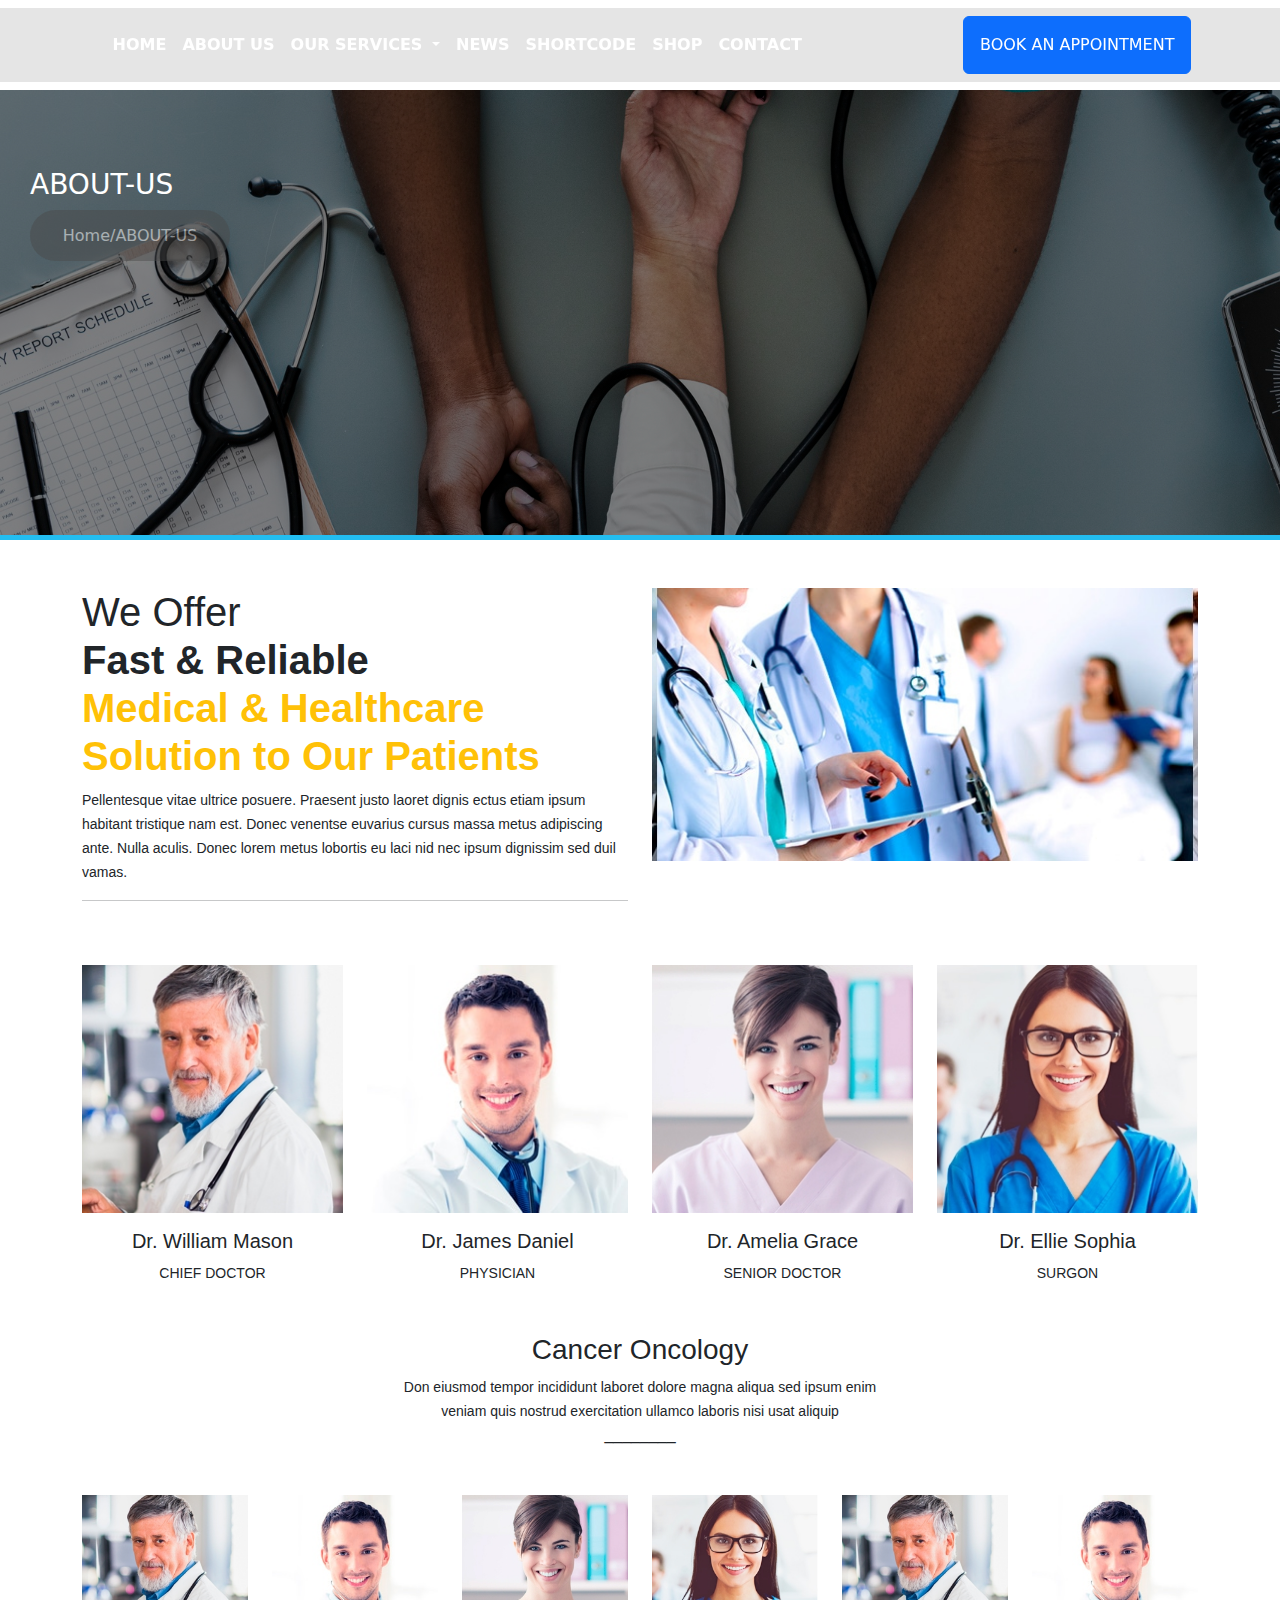
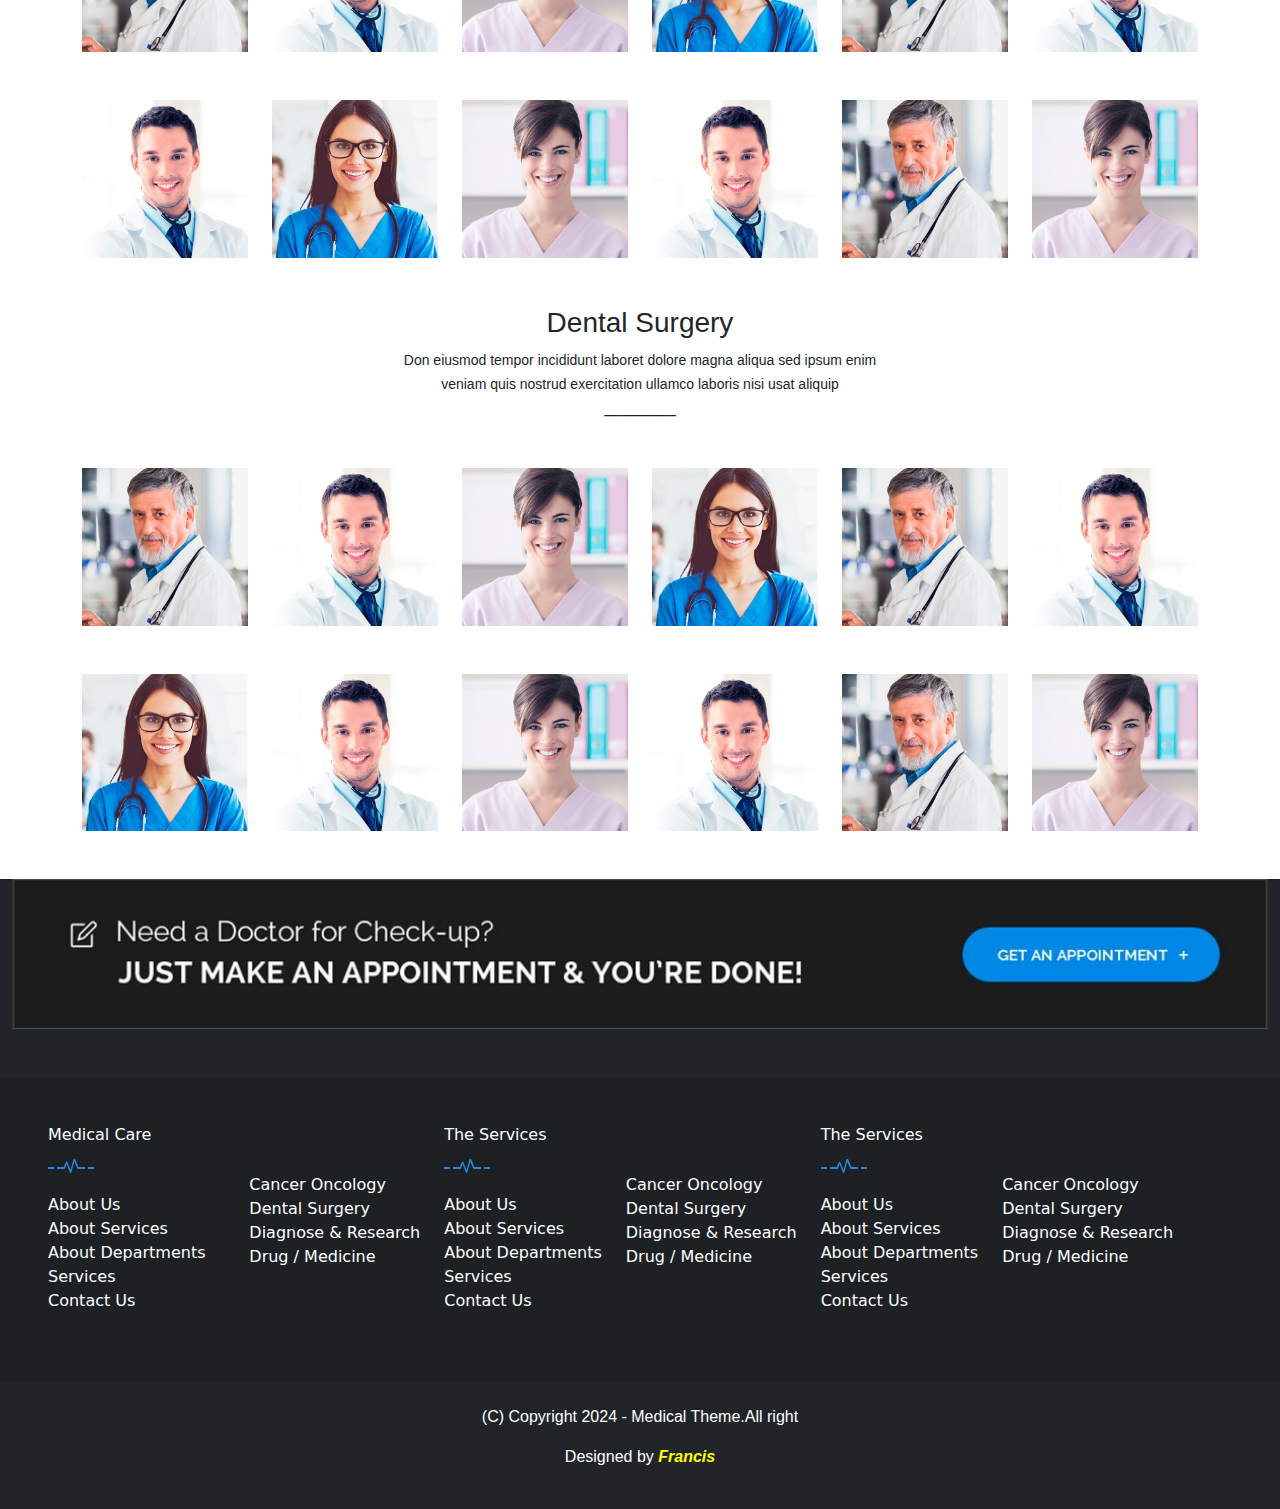
==== aboutus.html @ 5e41c4dc "new work" ====
<!DOCTYPE html>
<html lang="en">

<head>
    <meta charset="UTF-8">
    <meta name="viewport" content="width=device-width, initial-scale=1.0">
    <title>Document</title>
    <link rel="stylesheet" href="aboutus.css">
    <link href="https://cdn.jsdelivr.net/npm/bootstrap@5.3.3/dist/css/bootstrap.min.css" rel="stylesheet"
        integrity="sha384-QWTKZyjpPEjISv5WaRU9OFeRpok6YctnYmDr5pNlyT2bRjXh0JMhjY6hW+ALEwIH" crossorigin="anonymous">
    <link rel="stylesheet" href="https://cdnjs.cloudflare.com/ajax/libs/font-awesome/6.5.2/css/all.min.css"
        integrity="sha512-SnH5WK+bZxgPHs44uWIX+LLJAJ9/2PkPKZ5QiAj6Ta86w+fsb2TkcmfRyVX3pBnMFcV7oQPJkl9QevSCWr3W6A=="
        crossorigin="anonymous" referrerpolicy="no-referrer" />

</head>

<body>
   <!--navbar starts-->
   <nav class="navbar navbar-expand-lg text-white mx-auto sticky-top">

    <div class="container-fluid text-white py-2">
        <a class="navbar-brand" href="#"></a>
        <button class="navbar-toggler" type="button" data-bs-toggle="collapse"
            data-bs-target="#navbarSupportedContent" aria-controls="navbarSupportedContent" aria-expanded="false"
            aria-label="Toggle navigation">
            <span class="navbar-toggler-icon"></span>
        </button>
        <div class="collapse navbar-collapse text-white" id="navbarSupportedContent">
            <ul class="navbar-nav mx-auto  mb-2 mb-lg-0 text-white">
                <li class="nav-item">
                    <a class="nav-link active" aria-current="page" href="index.html">HOME</a>
                </li>
                <li class="nav-item">
                    <a class="nav-link" href="aboutus.html">ABOUT US</a>
                </li>
                <li class="nav-item dropdown">
                    <a class="nav-link dropdown-toggle" href="#" role="button" data-bs-toggle="dropdown"
                        aria-expanded="false">
                        OUR SERVICES
                    </a>
                    <ul class="dropdown-menu">
                        <li><a class="dropdown-item  text-dark" href="department.html">DEPARTMENTS</a></li>
                        <li>
                            <hr class="dropdown-divider">
                        </li>
                        <li><a class="dropdown-item  text-dark" href="services.html">SERVICES</a></li>
                    </ul>
                </li>
                <li class="nav-item">
                    <a class="nav-link" href="#">NEWS</a>
                </li>
                <li class="nav-item">
                    <a class="nav-link" href="#">SHORTCODE</a>
                </li>
                <li class="nav-item">
                    <a class="nav-link" href="#"> SHOP</a>
                </li>
                <li class="nav-item">
                    <a class="nav-link" href="contactus.html">CONTACT</a>
                </li>
            </ul>
            <button class="btn btn-primary mx-auto p-3">BOOK AN APPOINTMENT</button>
        </div>
    </div>
</nav>
<!---navbar ends-->

    <!---hero section starts-->
    <div class="background text-white mb-5 P-">
        <h3 class="mt-5">ABOUT-US</h3>
        <h2 class=" fs-6 p-3 text-center"><a href="index.html">Home</a>/ABOUT-US</h2>
    </div>
    <!---hero sections ends-->


    <!------>
    <section class="offer my-5">
        <div class="container">
            <div class="row">
                <div class="col-md-6">
                    <h1 class=>We Offer <br><b>Fast & Reliable</b><br> <b><span class="text-warning"> Medical &
                                Healthcare <br>
                                Solution to Our Patients</span></b>
                    </h1>
                    <small class="my-3"> Pellentesque vitae ultrice posuere. Praesent justo laoret dignis ectus etiam
                        ipsum
                        habitant tristique nam est. Donec venentse euvarius cursus massa metus adipiscing ante. Nulla
                        aculis. Donec lorem metus lobortis eu laci nid nec ipsum dignissim sed duil vamas.

                    </small>
                    <hr>
                </div>
                <div class="col-md-6">
                    <img src="images/doctors.jpeg" alt="" class="img-fluid">

                </div>

            </div>


        </div>

    </section>
    <!----->

    <!------->
    <div class="container my-5">
        <div class="row">
            <div class="col-md-3">
                <div class="img-container">
                    <img class="img-fluid" src="images/doc1.jpg" alt="">
                    <div class="overlay">
                        <div class="overlay-content">
                            <div class="container">
                                <div class="row mt-2 text-white">
                                    <div class="col-md-3 col-sm-3">
                                        <span><a href=""><i class="fa-brands fa-facebook-f"></i></a></i></span>
                                    </div>
                                    <div class="col-md-3 col-sm-3">
                                        <span><a href=""><i class="fa-brands fa-square-x-twitter"></i></a></span>

                                    </div>
                                    <div class="col-md-3 col-sm-3">
                                        <span><a href=""><i class="fa-brands fa-linkedin"></i></a></span>

                                    </div>
                                    <div class="col-md-3 col-sm-3">
                                        <span><a href=""><i class="fa-brands fa-instagram"></i></a></span>

                                    </div>

                                </div>
                            </div>
                        </div>
                    </div>
                </div>
                <div class="ctn text-center mt-3">
                    <h5>Dr. William Mason</h5>
                    <small>CHIEF DOCTOR</small>
                </div>
            </div>
            <div class="col-md-3">
                <div class="img-container">
                    <img class="img-fluid" src="images/doc2.jpg" alt="">
                    <div class="overlay">
                        <div class="overlay-content">
                            <div class="row mt-2 text-white">
                                <div class="col-md-3">
                                    <span><a href=""><i class="fa-brands fa-facebook-f"></i></a></i></span>
                                </div>
                                <div class="col-md-3">
                                    <span><a href=""><i class="fa-brands fa-square-x-twitter"></i></a></span>

                                </div>
                                <div class="col-md-3">
                                    <span><a href=""><i class="fa-brands fa-linkedin"></i></a></span>

                                </div>
                                <div class="col-md-3">
                                    <span><a href=""><i class="fa-brands fa-instagram"></i></a></span>

                                </div>

                            </div>
                        </div>
                    </div>
                </div>
                <div class="ctn text-center mt-3">
                    <h5>Dr. James Daniel</h5>
                    <small>PHYSICIAN</small>
                </div>
            </div>
            <div class="col-md-3">
                <div class="img-container">
                    <img class="img-fluid" src="images/doc3.jpg" alt="">
                    <div class="overlay">
                        <div class="overlay-content">
                            <div class="row mt-2 text-white">
                                <div class="col-md-3">
                                    <span><a href=""><i class="fa-brands fa-facebook-f"></i></a></i></span>
                                </div>
                                <div class="col-md-3">
                                    <span><a href=""><i class="fa-brands fa-square-x-twitter"></i></a></span>

                                </div>
                                <div class="col-md-3">
                                    <span><a href=""><i class="fa-brands fa-linkedin"></i></a></span>

                                </div>
                                <div class="col-md-3">
                                    <span><a href=""><i class="fa-brands fa-instagram"></i></a></span>

                                </div>

                            </div>
                        </div>
                    </div>
                </div>
                <div class="ctn text-center mt-3">
                    <h5>Dr. Amelia Grace</h5>
                    <small>SENIOR DOCTOR</small>
                </div>
            </div>
            <div class="col-md-3">
                <div class="img-container">
                    <img class="img-fluid" src="images/doc4.jpg" alt="">
                    <div class="overlay">
                        <div class="overlay-content">
                            <div class="row mt-2 text-white">
                                <div class="col-md-3">
                                    <span><a href=""><i class="fa-brands fa-facebook-f"></i></a></i></span>
                                </div>
                                <div class="col-md-3">
                                    <span><a href=""><i class="fa-brands fa-square-x-twitter"></i></a></span>

                                </div>
                                <div class="col-md-3">
                                    <span><a href=""><i class="fa-brands fa-linkedin"></i></a></span>

                                </div>
                                <div class="col-md-3">
                                    <span><a href=""><i class="fa-brands fa-instagram"></i></a></span>

                                </div>

                            </div>
                        </div>
                    </div>
                </div>
                <div class="ctn text-center mt-3">
                    <h5>Dr. Ellie Sophia</h5>
                    <small>SURGON</small>
                </div>
            </div>
        </div>

    </div>
    <!-------->

    <div class="container text-center my-5 mb-5">
        <h3>Cancer Oncology</h3>
        <small>Don eiusmod tempor incididunt laboret dolore magna aliqua sed ipsum enim <br>
            veniam quis nostrud exercitation ullamco laboris nisi usat aliquip
        </small>
        <p>________</p>

        <div class="row my-5">
            <div class="col-md-2">
                <div class="img-containers">
                    <img class="img-fluid" src="images/doc1.jpg" alt="">
                    <div class="overlay">
                        <div class="overlay-content">
                            <h6>Dr. William Mason</h6>
                            <small>CHIEF DOCTOR</small>
                        </div>
                    </div>
                </div>
            </div>
            <div class="col-md-2">
                <div class="img-containers">
                    <img class="img-fluid" src="images/doc2.jpg" alt="">
                    <div class="overlay">
                        <div class="overlay-content">
                            <h6>Dr. James Daniel</h6>
                            <small>PHYSICIAN</small>
                        </div>
                    </div>
                </div>
            </div>
            <div class="col-md-2">
                <div class="img-containers">
                    <img class="img-fluid" src="images/doc3.jpg" alt="">
                    <div class="overlay">
                        <div class="overlay-content">
                            <h6>Dr. Amelia Grace</h6>
                            <small>SENIOR DOCTOR</small>
                        </div>
                    </div>
                </div>
            </div>
            <div class="col-md-2">
                <div class="img-containers">
                    <img class="img-fluid" src="images/doc4.jpg" alt="">
                    <div class="overlay">
                        <div class="overlay-content">
                            <h6>Dr. Ellie Sophia</h6>
                            <small>SURGON</small>
                        </div>
                    </div>
                </div>

            </div>
            <div class="col-md-2">
                <div class="img-containers">
                    <img class="img-fluid" src="images/doc1.jpg" alt="">
                    <div class="overlay">
                        <div class="overlay-content">
                            <h6>Dr. William Mason</h6>
                            <small>CHIEF DOCTOR</small>
                        </div>
                    </div>
                </div>
            </div>
            <div class="col-md-2">
                <div class="img-containers">
                    <img class="img-fluid" src="images/doc2.jpg" alt="">
                    <div class="overlay">
                        <div class="overlay-content">
                            <h6>Dr. James Daniel</h6>
                            <small>PHYSICIAN</small>
                        </div>
                    </div>
                </div>
            </div>
        </div>


        <div class="row my-5">
            <div class="col-md-2">
                <div class="img-containers">
                    <img class="img-fluid" src="images/doc2.jpg" alt="">
                    <div class="overlay">
                        <div class="overlay-content ">
                            <h6>Dr. James Daniel</h6>
                            <small>PHYSICIAN</small>
                        </div>
                    </div>
                </div>
            </div>
            <div class="col-md-2">
                <div class="img-containers">
                    <img class="img-fluid" src="images/doc4.jpg" alt="">
                    <div class="overlay">
                        <div class="overlay-content">
                            <h6>Dr. James Daniel</h6>
                            <small>PHYSICIAN</small>
                        </div>
                    </div>
                </div>
            </div>
            <div class="col-md-2">
                <div class="img-containers">
                    <img class="img-fluid" src="images/doc3.jpg" alt="">
                    <div class="overlay">
                        <div class="overlay-content">
                            <h6>Dr. Amelia Grace</h6>
                            <small>SENIOR DOCTOR</small>
                        </div>
                    </div>
                </div>
            </div>
            <div class="col-md-2">
                <div class="img-containers">
                    <img class="img-fluid" src="images/doc2.jpg" alt="">
                    <div class="overlay">
                        <div class="overlay-content">
                            <h6>Dr. James Daniel</h6>
                            <small>PHYSICIAN</small>
                        </div>
                    </div>
                </div>
            </div>
            <div class="col-md-2">
                <div class="img-containers">
                    <img class="img-fluid" src="images/doc1.jpg" alt="">
                    <div class="overlay">
                        <div class="overlay-content">
                            <h6>Dr. Amelia Grace</h6>
                            <small>SENIOR DOCTOR</small>
                        </div>
                    </div>
                </div>
            </div>
            <div class="col-md-2">
                <div class="img-containers">
                    <img class="img-fluid" src="images/doc3.jpg" alt="">
                    <div class="overlay">
                        <div class="overlay-content">
                            <h6>Dr. Amelia Grace</h6>
                            <small>SENIOR DOCTOR</small>
                        </div>
                    </div>
                </div>
            </div>
        </div>
    </div>

    <div class="container text-center my-5 mb-5">
        <h3>Dental Surgery</h3>
        <small>Don eiusmod tempor incididunt laboret dolore magna aliqua sed ipsum enim <br>
            veniam quis nostrud exercitation ullamco laboris nisi usat aliquip
        </small>
        <p>________</p>

        <div class="row my-5">
            <div class="col-md-2">
                <div class="img-containers">
                    <img class="img-fluid" src="images/doc1.jpg" alt="">
                    <div class="overlay">
                        <div class="overlay-content">
                            <h6>Dr. William Mason</h6>
                            <small>CHIEF DOCTOR</small>
                        </div>
                    </div>
                </div>
            </div>
            <div class="col-md-2">
                <div class="img-containers">
                    <img class="img-fluid" src="images/doc2.jpg" alt="">
                    <div class="overlay">
                        <div class="overlay-content">
                            <h6>Dr. James Daniel</h6>
                            <small>PHYSICIAN</small>
                        </div>
                    </div>
                </div>
            </div>
            <div class="col-md-2">
                <div class="img-containers">
                    <img class="img-fluid" src="images/doc3.jpg" alt="">
                    <div class="overlay">
                        <div class="overlay-content">
                            <h6>Dr. Amelia Grace</h6>
                            <small>SENIOR DOCTOR</small>
                        </div>
                    </div>
                </div>
            </div>
            <div class="col-md-2">
                <div class="img-containers">
                    <img class="img-fluid" src="images/doc4.jpg" alt="">
                    <div class="overlay">
                        <div class="overlay-content">
                            <h6>Dr. Ellie Sophia</h6>
                            <small>SURGON</small>
                        </div>
                    </div>
                </div>
            </div>
            <div class="col-md-2">
                <div class="img-containers">
                    <img class="img-fluid" src="images/doc1.jpg" alt="">
                    <div class="overlay">
                        <div class="overlay-content">
                            <h6>Dr. William Mason</h6>
                            <small>CHIEF DOCTOR</small>
                        </div>
                    </div>
                </div>
            </div>
            <div class="col-md-2">
                <div class="img-containers">
                    <img class="img-fluid" src="images/doc2.jpg" alt="">
                    <div class="overlay">
                        <div class="overlay-content">
                            <h6>Dr. James Daniel</h6>
                            <small>PHYSICIAN</small>
                        </div>
                    </div>
                </div>
            </div>
        </div>


        <div class="row my-5">
            <div class="col-md-2">
                <div class="img-containers">
                    <img class="img-fluid" src="images/doc4.jpg" alt="">
                    <div class="overlay">
                        <div class="overlay-content ">
                            <h6>Dr. James Daniel</h6>
                            <small>PHYSICIAN</small>
                        </div>
                    </div>
                </div>
            </div>
            <div class="col-md-2">
                <div class="img-containers">
                    <img class="img-fluid" src="images/doc2.jpg" alt="">
                    <div class="overlay">
                        <div class="overlay-content">
                            <h6>Dr. James Daniel</h6>
                            <small>PHYSICIAN</small>
                        </div>
                    </div>
                </div>
            </div>
            <div class="col-md-2">
                <div class="img-containers">
                    <img class="img-fluid" src="images/doc3.jpg" alt="">
                    <div class="overlay">
                        <div class="overlay-content">
                            <h6>Dr. Amelia Grace</h6>
                            <small>SENIOR DOCTOR</small>
                        </div>
                    </div>
                </div>
            </div>
            <div class="col-md-2">
                <div class="img-containers">
                    <img class="img-fluid" src="images/doc2.jpg" alt="">
                    <div class="overlay">
                        <div class="overlay-content">
                            <h6>Dr. James Daniel</h6>
                            <small>PHYSICIAN</small>
                        </div>
                    </div>
                </div>
            </div>
            <div class="col-md-2">
                <div class="img-containers">
                    <img class="img-fluid" src="images/doc1.jpg" alt="">
                    <div class="overlay">
                        <div class="overlay-content">
                            <h6>Dr. Amelia Grace</h6>
                            <small>SENIOR DOCTOR</small>
                        </div>
                    </div>
                </div>
            </div>
            <div class="col-md-2">
                <div class="img-containers">
                    <img class="img-fluid" src="images/doc3.jpg" alt="">
                    <div class="overlay">
                        <div class="overlay-content">
                            <h6>Dr. Amelia Grace</h6>
                            <small>SENIOR DOCTOR</small>
                        </div>
                    </div>
                </div>
            </div>
        </div>
    </div>

   <!-----footer sectiont start--->
   <section class="footer bg-dark mt-5">
    <!-----image in footer starts-->
    <div class="container-fluid bg-dark">
        <a href=""><img src="images/fot21356.jpg" alt="" class="pic img-fluid my-5"></a>
    </div>
    <!------image in foooter ends-->

    <div class="container-fluid text-white p-md-5 p-sm-3">
        <div class="row">
            <div class="col-md-2 ">
                <h6>Medical Care</h6>
                <img src="images/decor-brand.png" alt="">
                <ul class="p-0 my-3">
                    <li><a href="aboutus.html">About Us</a></li>
                    <li><a href="services.html">About Services</a></li>
                    <li><a href="department.html">About Departments</a></li>
                    <li><a href="">Services</a></li>
                    <li><a href="contactus.html">Contact Us</a></li>
                </ul>

            </div>
            <div class="col-md-auto col-sm-12 my-5">
                <ul class="p-0">
                    <li><a href="">Cancer Oncology</a></li>
                    <li><a href="">Dental Surgery</a></li>
                    <li><a href="">Diagnose & Research</a></li>
                    <li><a href="">Drug / Medicine</a></li>
                </ul>
            </div>
            <div class="col-md-auto col-sm-12">
                <h6>The Services</h6>
                <img src="images/decor-brand.png" alt="">
                <ul class="p-0 my-3">
                    <li><a href="">About Us</a></li>
                    <li><a href="">About Services</a></li>
                    <li><a href="">About Departments</a></li>
                    <li><a href="">Services</a></li>
                    <li><a href="contactus.html">Contact Us</a></li>
                </ul>
            </div>
            <div class="col-md-auto col-sm-12 my-5">
                <ul class="p-0">
                    <li><a href="">Cancer Oncology</a></li>
                    <li><a href="">Dental Surgery</a></li>
                    <li><a href="">Diagnose & Research</a></li>
                    <li><a href="">Drug / Medicine</a></li>
                </ul>
            </div>
            <div class="col-md-auto col-sm-12">
                <h6>The Services</h6>
                <img src="images/decor-brand.png" alt="">
                <ul class="p-0 my-3">
                    <li><a href="">About Us</a></li>
                    <li><a href="">About Services</a></li>
                    <li><a href="">About Departments</a></li>
                    <li><a href="">Services</a></li>
                    <li><a href="contactus.html">Contact Us</a></li>
                </ul>
            </div>
            <div class="col-md-auto col-sm-12 my-5">
                <ul class="p-0">
                    <li><a href="">Cancer Oncology</a></li>
                    <li><a href="">Dental Surgery</a></li>
                    <li><a href="">Diagnose & Research</a></li>
                    <li><a href="">Drug / Medicine</a></li>
                </ul>
            </div>

        </div>

    </div>
    <di class="container text-white text-center">
        <p>(C) Copyright 2024 - Medical Theme.All right</p>
        <p>Designed by <span style="color: yellow;"><em><b>Francis</b></em></span></p>

     </div>



</section>
<!----footer section end---->






    <script src="https://cdn.jsdelivr.net/npm/bootstrap@5.3.3/dist/js/bootstrap.bundle.min.js"
        integrity="sha384-YvpcrYf0tY3lHB60NNkmXc5s9fDVZLESaAA55NDzOxhy9GkcIdslK1eN7N6jIeHz" crossorigin="anonymous">
        </script>
</body>

</html>
---- aboutus.css ----
.background {
    background: linear-gradient(rgba(0, 0, 0, 0.5), rgba(0, 0, 0, 0.5)), url(images/slide2.jpg) !important;
    height: 50vh;
    padding: 30px 30px;
    background-attachment: fixed !important;
    border-bottom: 5px solid rgb(35, 189, 240) !important;
}
.background h2{
    width: 200px !important;
    border-radius: 80px !important;
    background-color: rgba(73, 73, 73, 0.9);
    opacity: .5;
    color: #fff !important; 
}
.background h2 a{
    text-decoration: none;
    color: #fff !important;
    
}
.container {
    margin: 0;
    padding: 0;
    box-sizing: border-box;
    font-family: Arial, sans-serif;
}

.img-container {
    position: relative;
}

.img-fluid {
    display: block;
    width: 100%;
    height: auto;
}

.overlay {
    position: absolute;
    bottom: 0;
    left: 0;
    width: 100%;
    height: 20%;
    background-color: rgba(0, 0, 0, 0.5);
    opacity: 0;
    transition: opacity 0.3s ease;
    display: flex;
    justify-content: center;
    align-items: center;
    color: white;
}

.overlay-content {
    text-align: center;
}

.overlay p {
    margin: 0 0 10px;
}

.img-container:hover .overlay {
    opacity: 1;
}

.row span a {
    text-decoration: none !important;
    color: #fff !important;
    font-size: 1.5rem !important;
}

.img-containers {
    position: relative;
}

.img-containers .img-fluid {
    display: block;
    width: 100%;
    height: auto;
}

.img-containers .overlay {
    position: absolute;
    bottom: 0;
    left: 0;
    width: 100%;
    height: 100%;
    background-color: rgba(0, 0, 0, 0.5);
    opacity: 0;
    transition: opacity 0.3s ease;
    display: flex;
    justify-content: center;
    align-items: center;
    color: white;
}

.img-containers .overlay-content {
    text-align: center;
}
.img-containers .overlay p {
    margin: 0 0 10px;
}
.img-containers:hover .overlay {
    opacity: 1;
}
ul li a{
    color: #fff !important;
    display: inline-block !important;
    text-decoration: none !important;
    
}
li{
    list-style: none !important;
}
.carousel caption h5{
    left: 20% !important;
    position: absolute !important;
    top: 50% !important;
}
span a:hover{
    color: orangered !important;;
}
a:hover{
    color: orangered !important;
}
.brand{
    color: red !important;
    background-color: rgba(0, 0, 0, 0.1) !important;
}
.container-fluid {
    background-color: rgba(0, 0, 0, .1) !important;
    color: #fff !important;
}
.nav-link {
    color: #fff !important;
    font-weight: bold !important;
}
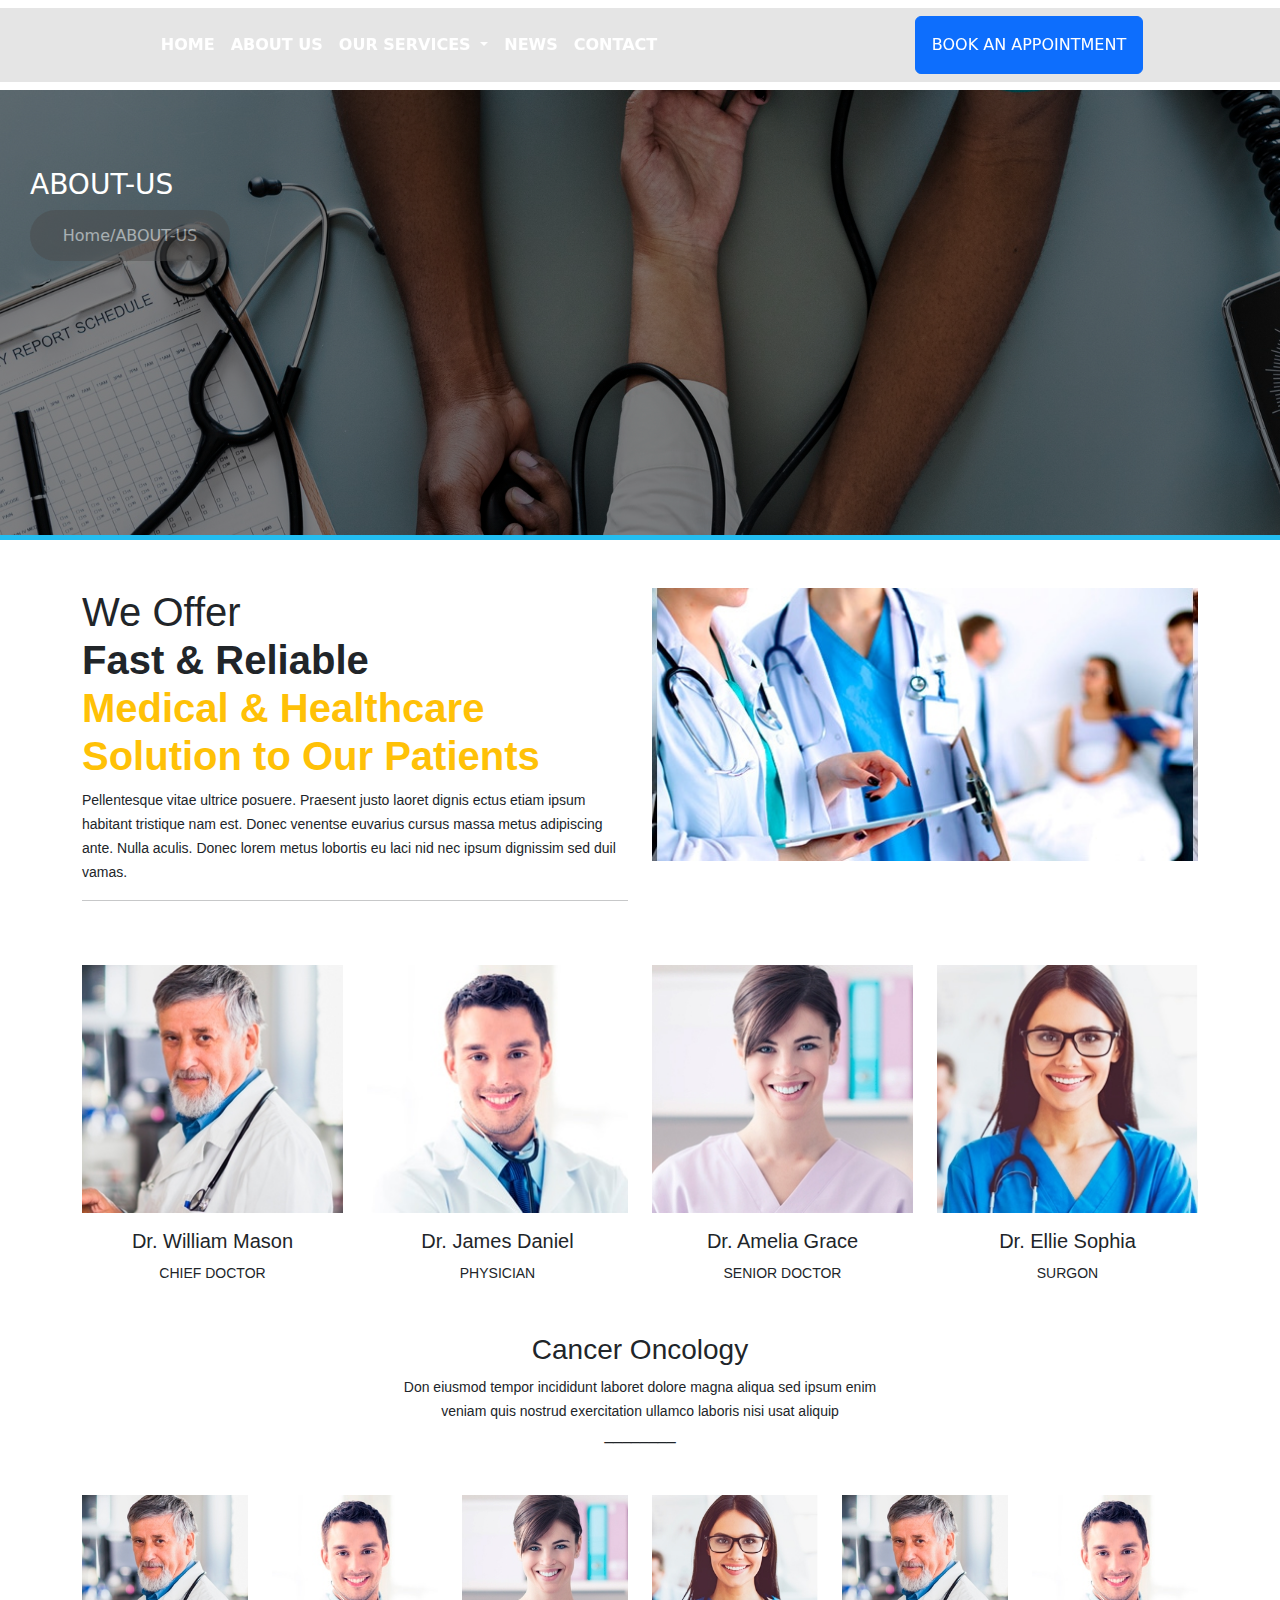
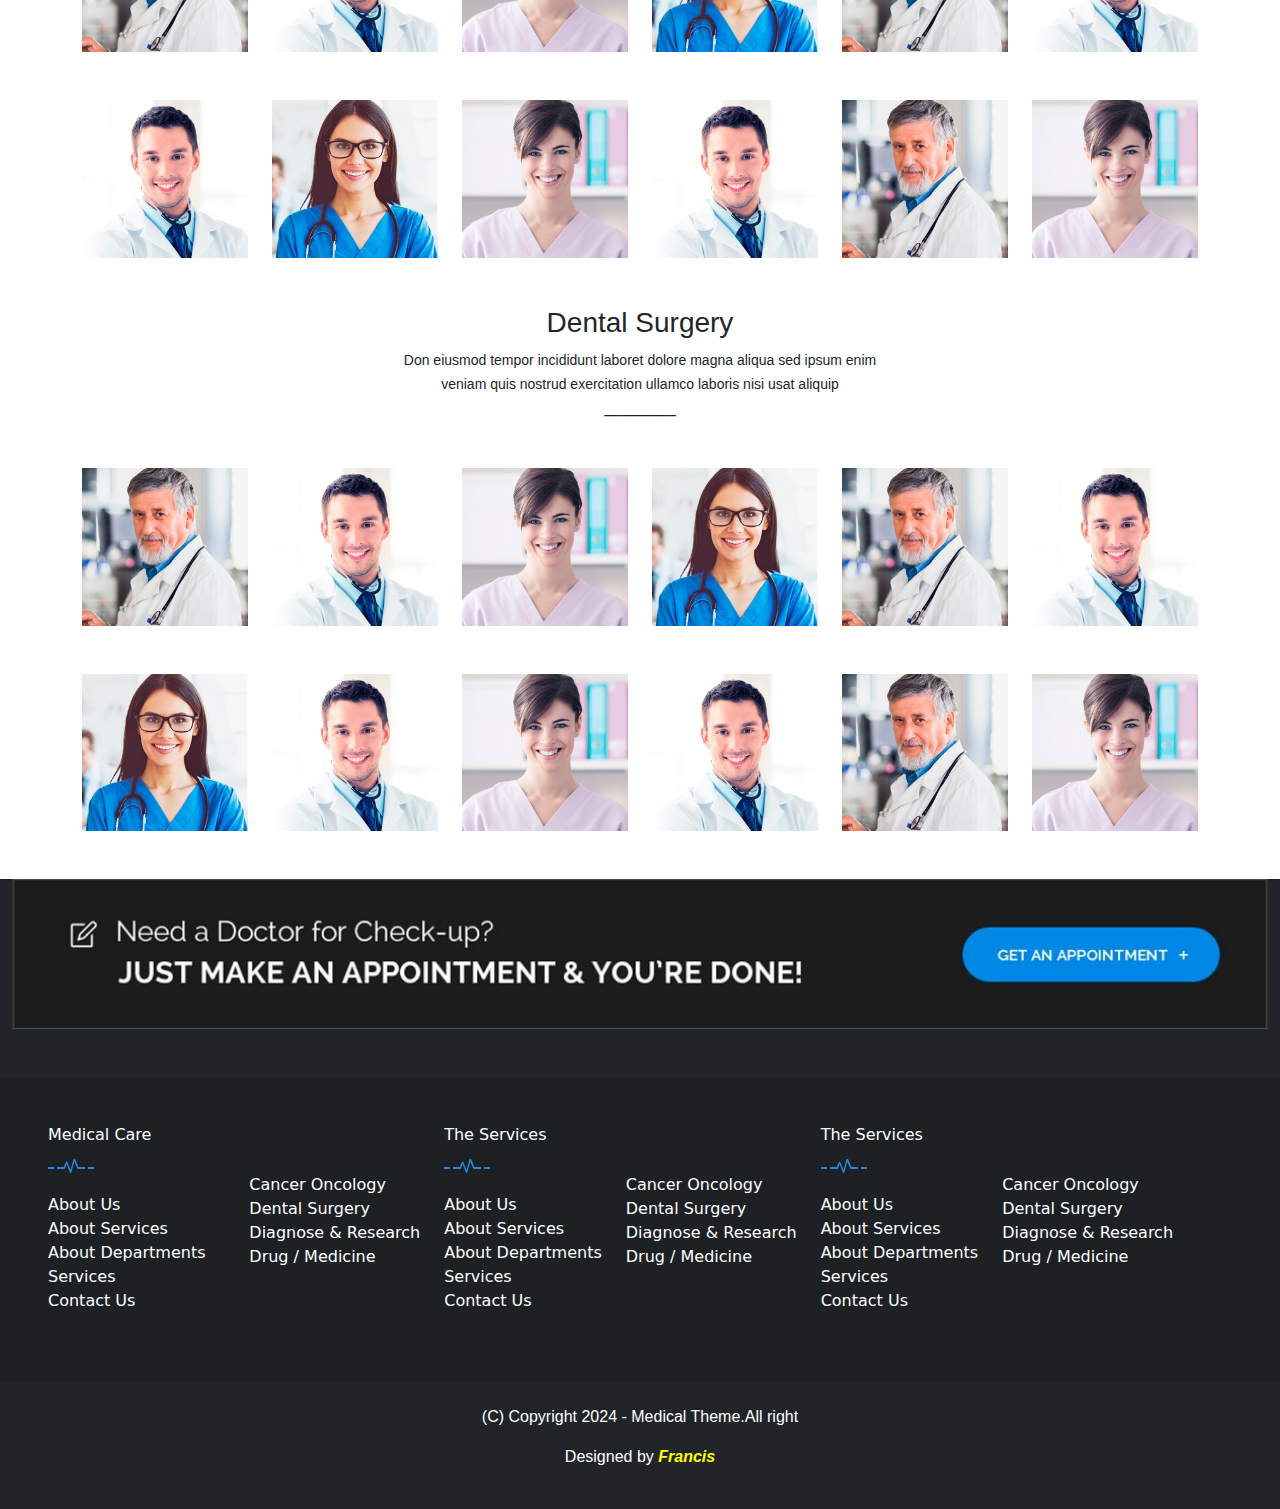
==== commit d62c9d68: "saturdays working" ====
--- a/aboutus.html
+++ b/aboutus.html
@@ -47,13 +47,7 @@
                     </ul>
                 </li>
                 <li class="nav-item">
-                    <a class="nav-link" href="#">NEWS</a>
-                </li>
-                <li class="nav-item">
-                    <a class="nav-link" href="#">SHORTCODE</a>
-                </li>
-                <li class="nav-item">
-                    <a class="nav-link" href="#"> SHOP</a>
+                    <a class="nav-link" href="new.html">NEWS</a>
                 </li>
                 <li class="nav-item">
                     <a class="nav-link" href="contactus.html">CONTACT</a>
@@ -86,13 +80,11 @@
                         ipsum
                         habitant tristique nam est. Donec venentse euvarius cursus massa metus adipiscing ante. Nulla
                         aculis. Donec lorem metus lobortis eu laci nid nec ipsum dignissim sed duil vamas.
-
                     </small>
                     <hr>
                 </div>
-                <div class="col-md-6">
+                <div class="col-md-6 d-none d-md-block">
                     <img src="images/doctors.jpeg" alt="" class="img-fluid">
-
                 </div>
 
             </div>
